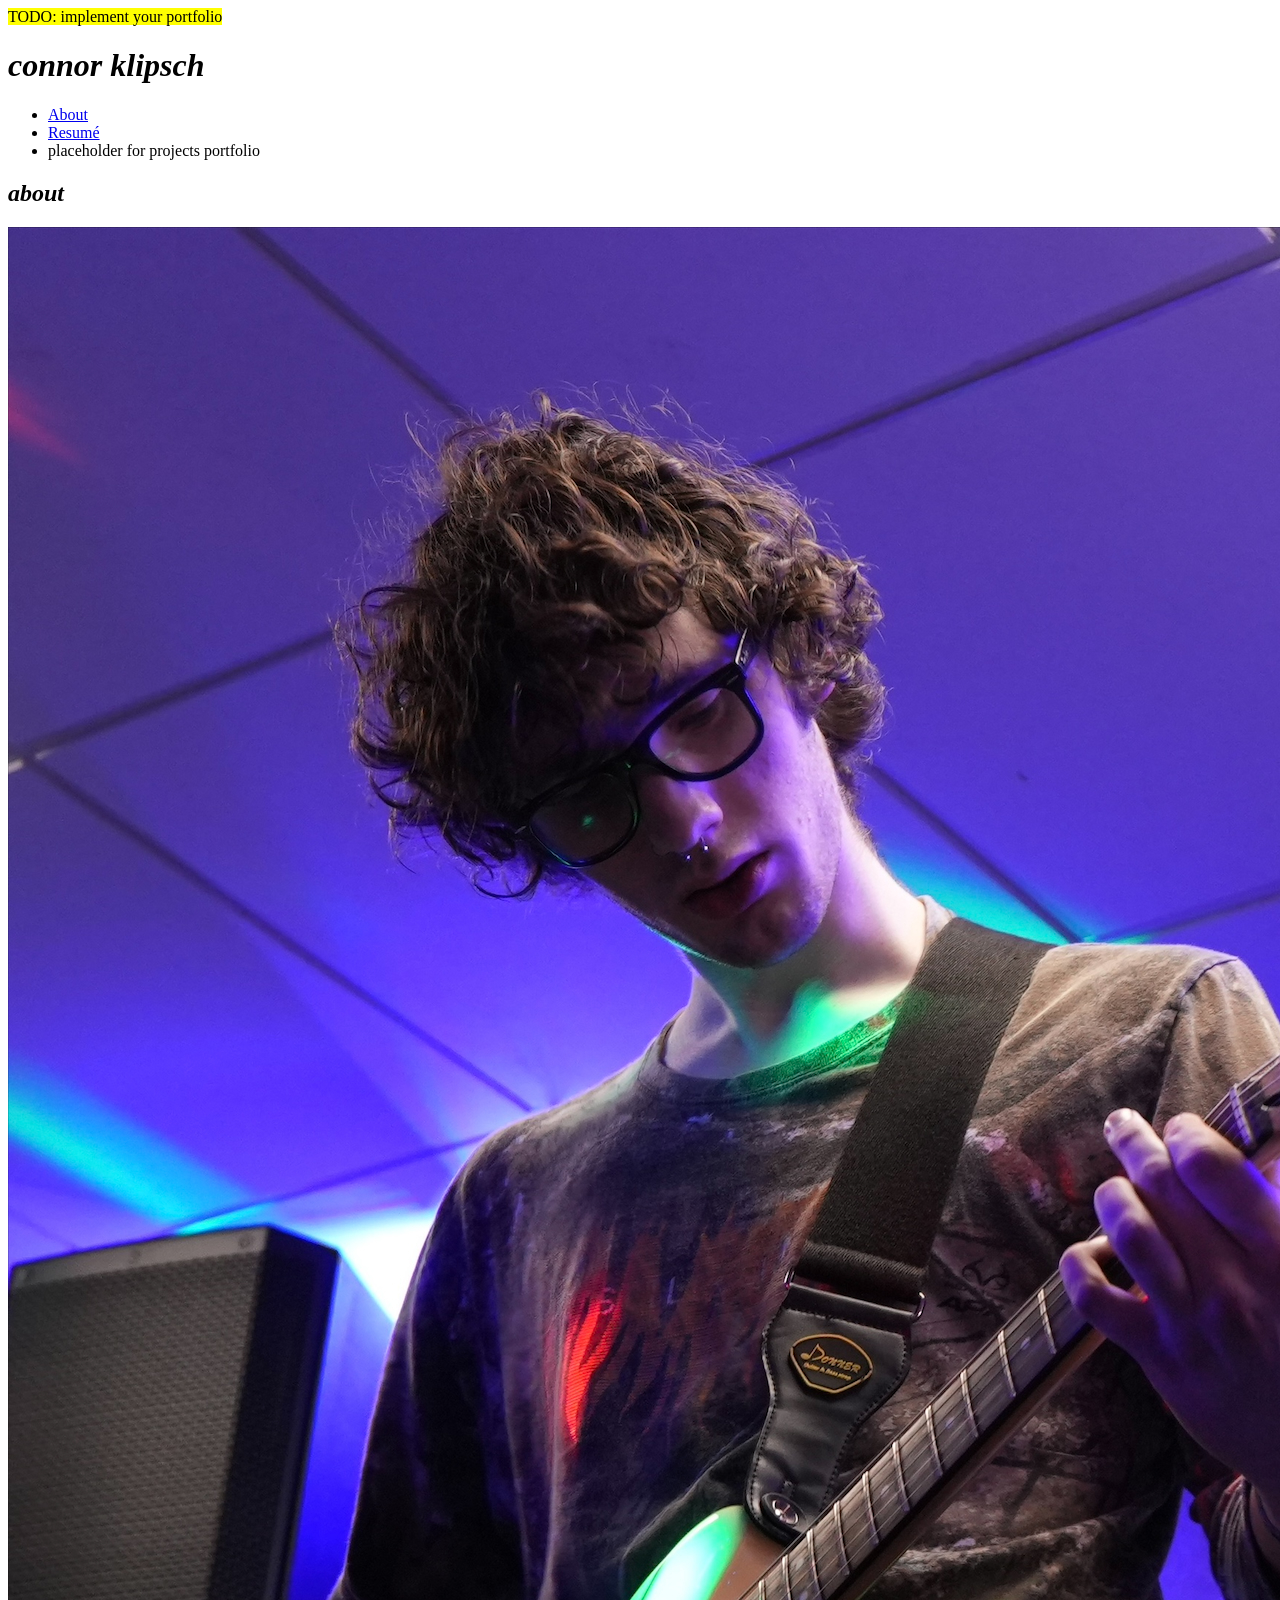
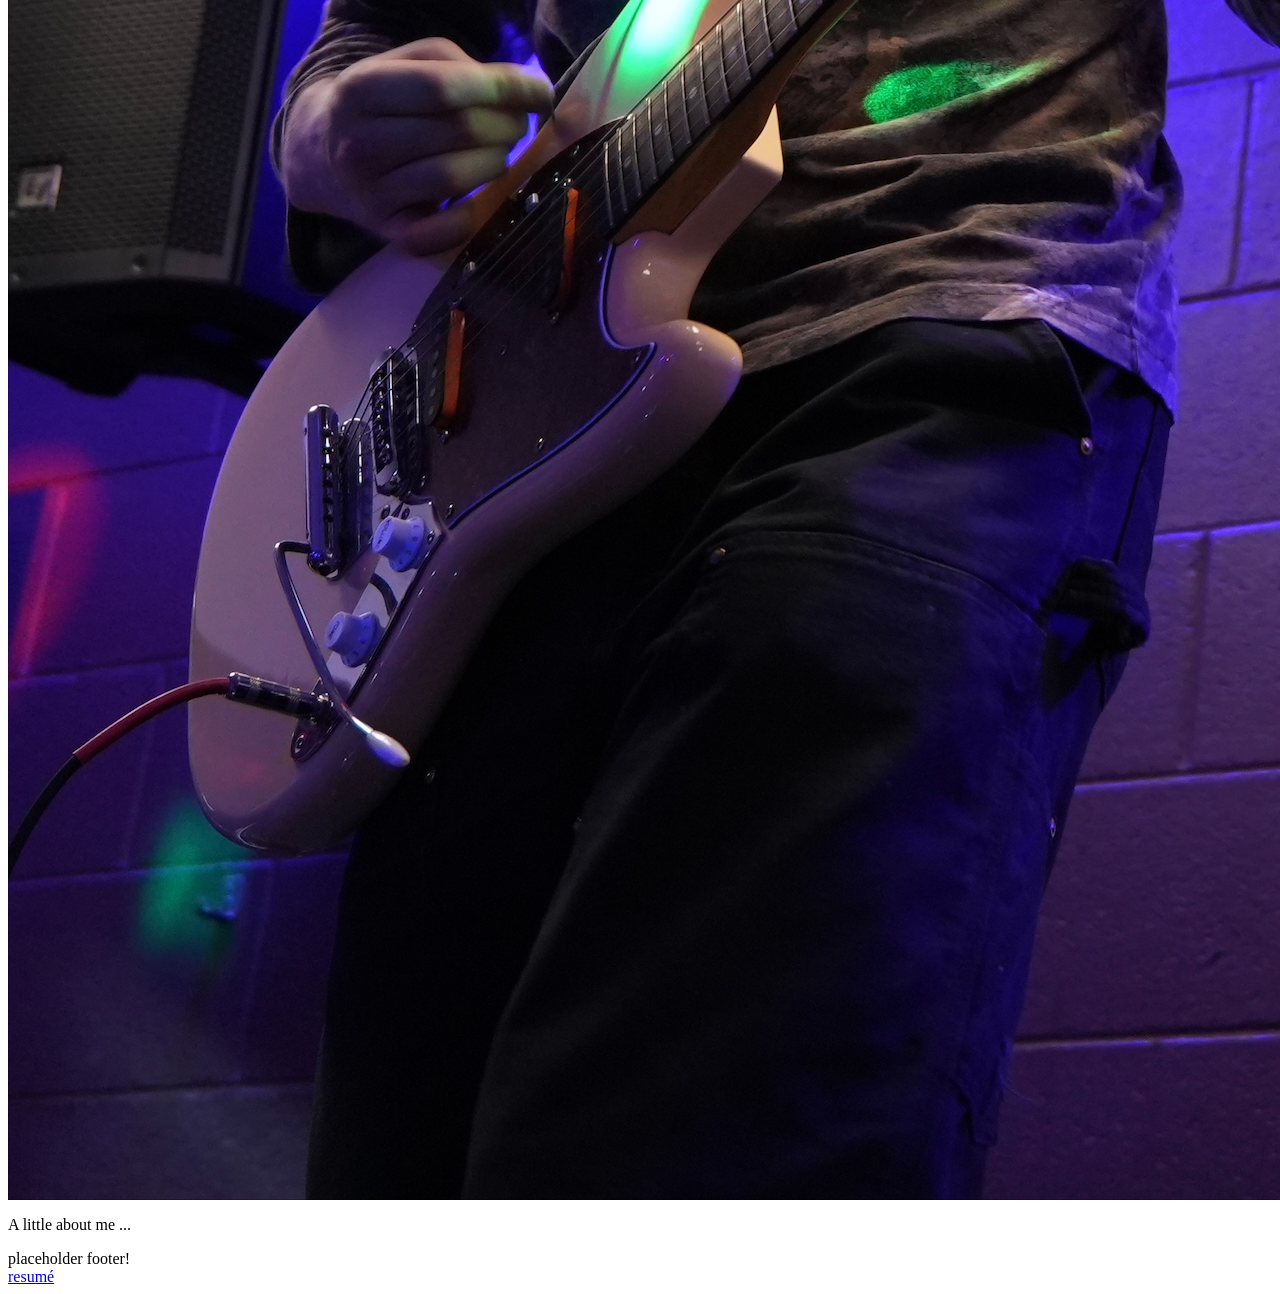
==== index.html @ 5d520b72 "Started outlining index.html" ====
<html lang = "en">
    <head>
        
        <title>TODO</title>
        <link rel="stylesheet" href="./resources/styles.css">

    </head>
    <body>
        <mark>TODO: implement your portfolio</mark>
        <div>
            <header><h1 class="italic bold">connor klipsch</h1></header>
            <nav>
                <ul>
                    <li>
                        <a href="./index.html">About</a>
                    </li>
                    <li>
                        <a href="./resume.html">Resumé</a>
                    </li>
                    <li>
                        placeholder for projects portfolio
                    </li>
                </ul>
            </nav>
            <main>
                <h2 class="italic">about</h2>
                <img src="./resources/connorGuitar.jpeg" alt="Picture of me playing guitar in lieu of something more professional.">
                <p>A little about me ... </p>
            </main>
            <footer>placeholder footer!</footer>
        </div>
        
        <a href="resume.html">resumé</a>
    </body>
</html>
---- resources/styles.css ----
.italic {
        font-style: italic;
    }
.bold {
        font-style: bold;
    }
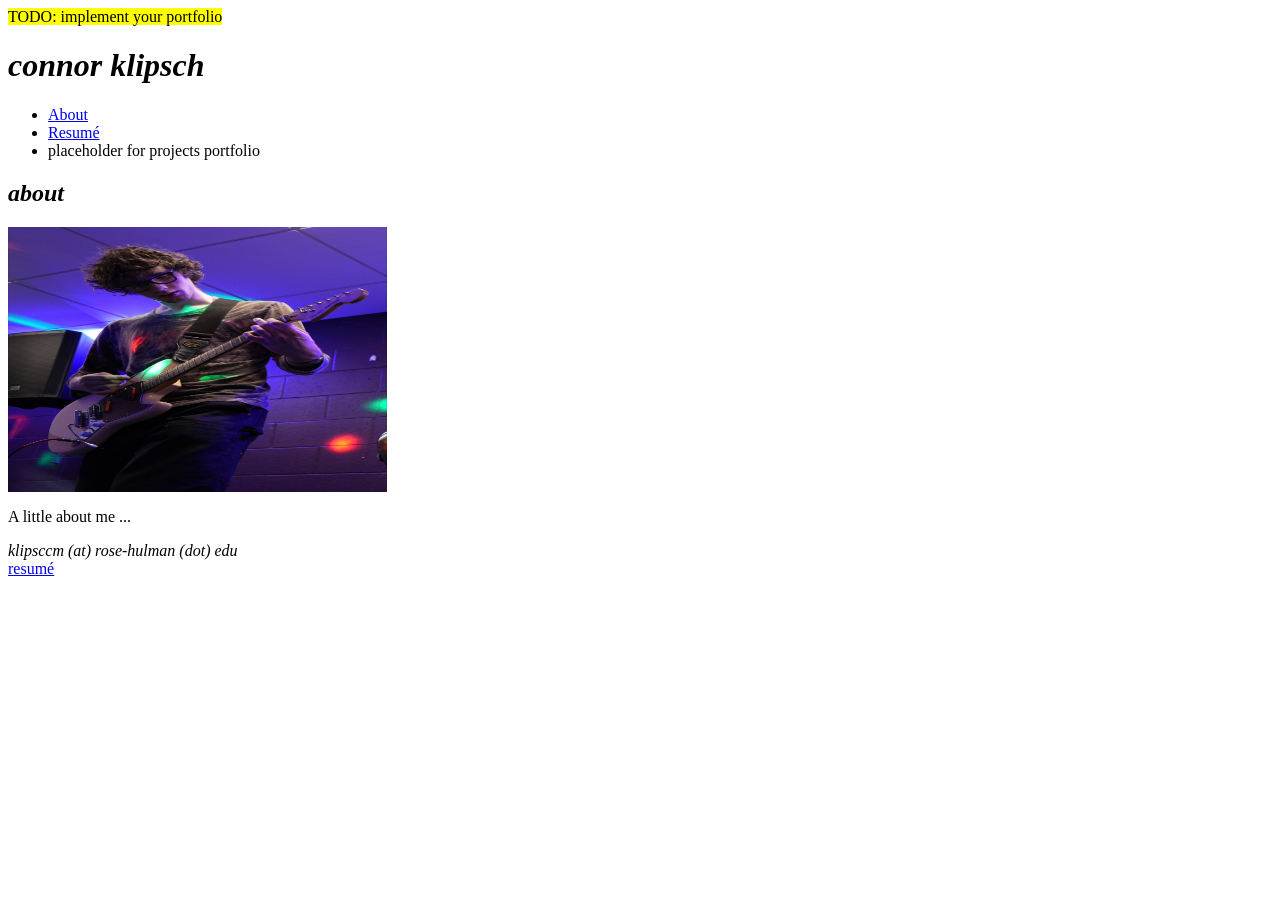
==== commit 05097c83: "resizing image" ====
--- a/index.html
+++ b/index.html
@@ -3,6 +3,12 @@
         
         <title>TODO</title>
         <link rel="stylesheet" href="./resources/styles.css">
+        <style> 
+            main img {
+                height: 30%;
+                width: 30%;
+            }
+        </style>
 
     </head>
     <body>
@@ -27,7 +33,7 @@
                 <img src="./resources/connorGuitar.jpeg" alt="Picture of me playing guitar in lieu of something more professional.">
                 <p>A little about me ... </p>
             </main>
-            <footer>placeholder footer!</footer>
+            <footer class="italic">klipsccm (at) rose-hulman (dot) edu</footer>
         </div>
         
         <a href="resume.html">resumé</a>
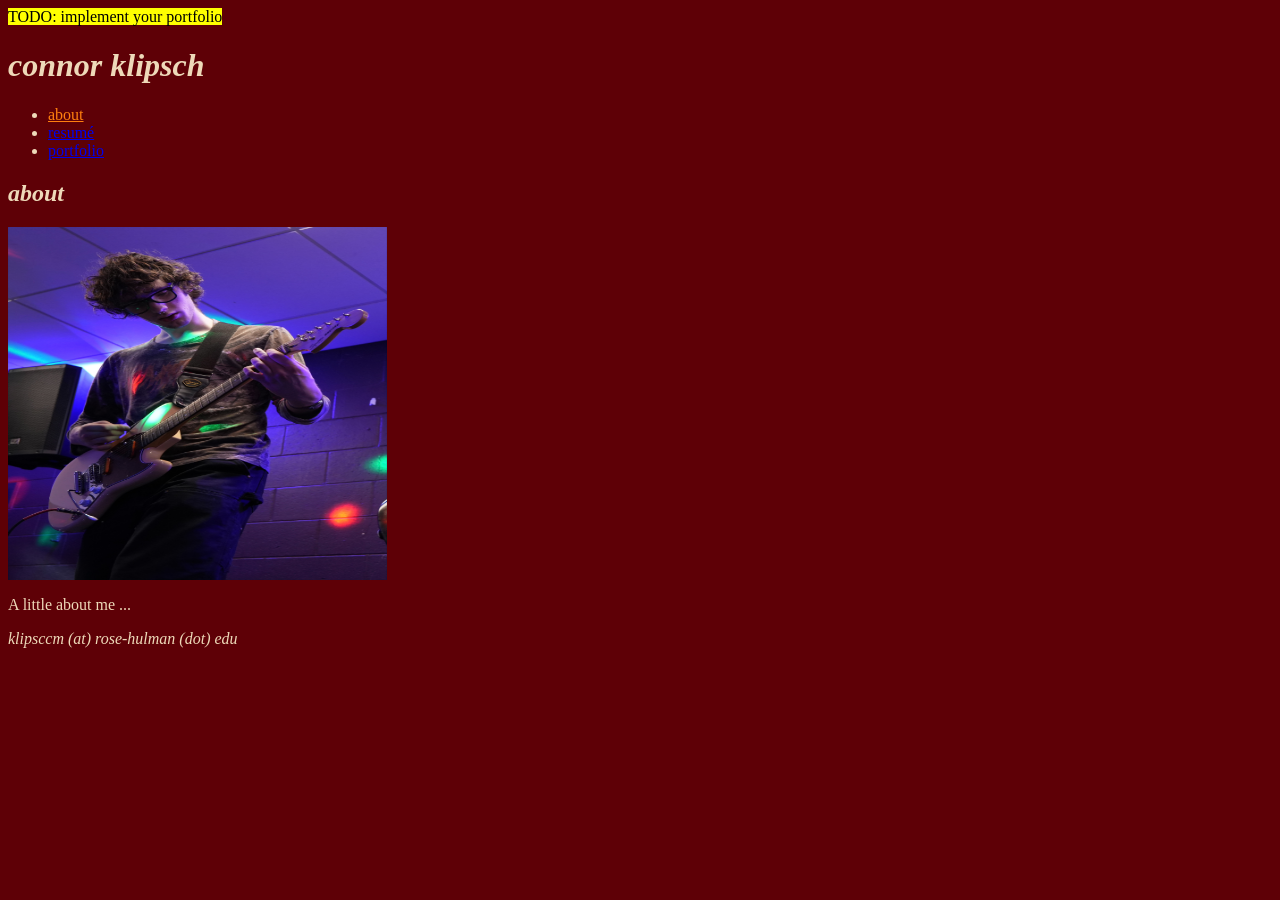
==== commit c8273c32: "Added navbar functionality" ====
--- a/index.html
+++ b/index.html
@@ -1,41 +1,36 @@
-<html lang = "en">
-    <head>
-        
-        <title>TODO</title>
-        <link rel="stylesheet" href="./resources/styles.css">
-        <style> 
-            main img {
-                height: 30%;
-                width: 30%;
-            }
-        </style>
+<html lang="en">
 
-    </head>
-    <body>
-        <mark>TODO: implement your portfolio</mark>
-        <div>
-            <header><h1 class="italic bold">connor klipsch</h1></header>
-            <nav>
-                <ul>
-                    <li>
-                        <a href="./index.html">About</a>
-                    </li>
-                    <li>
-                        <a href="./resume.html">Resumé</a>
-                    </li>
-                    <li>
-                        placeholder for projects portfolio
-                    </li>
-                </ul>
-            </nav>
+<head>
+
+    <title>Connor Klipsch</title>
+    <link rel="stylesheet" href="./resources/styles.css">
+    <style>
+        main img {
+            height: 40%;
+            width: 30%;
+        }
+    </style>
+
+</head>
+
+<body>
+    <mark>TODO: implement your portfolio</mark>
+    <div>
+        <header>
+            <h1 class="italic bold name">connor klipsch</h1>
+        </header>
+        <section>
+            <div id="navbar"></div>
+            <script src="./resources/navscript.js"></script>
             <main>
                 <h2 class="italic">about</h2>
-                <img src="./resources/connorGuitar.jpeg" alt="Picture of me playing guitar in lieu of something more professional.">
+                <img src="./resources/connorGuitar.jpeg"
+                    alt="Picture of me playing guitar in lieu of something more professional.">
                 <p>A little about me ... </p>
             </main>
-            <footer class="italic">klipsccm (at) rose-hulman (dot) edu</footer>
-        </div>
-        
-        <a href="resume.html">resumé</a>
-    </body>
+        </section>
+        <footer class="italic">klipsccm (at) rose-hulman (dot) edu</footer>
+    </div>
+</body>
+
 </html>
--- a/resources/styles.css
+++ b/resources/styles.css
@@ -1,7 +1,26 @@
+:root {
+    --background-color: #5E0006;
+    --text-color: #EED9B9;
+    --accent-color: #FF7F0F;
+}
 
 .italic {
-        font-style: italic;
-    }
+    font-style: italic;
+}
 .bold {
-        font-style: bold;
-    }+    font-style: bold;
+}
+.name {
+    display: flex;
+    justify-content: flex-start;
+    align-items: flex-start;
+}
+
+
+body {
+    background-color: var(--background-color);
+    color: var(--text-color);
+}
+body .currentPage {
+    color: var(--accent-color);
+}
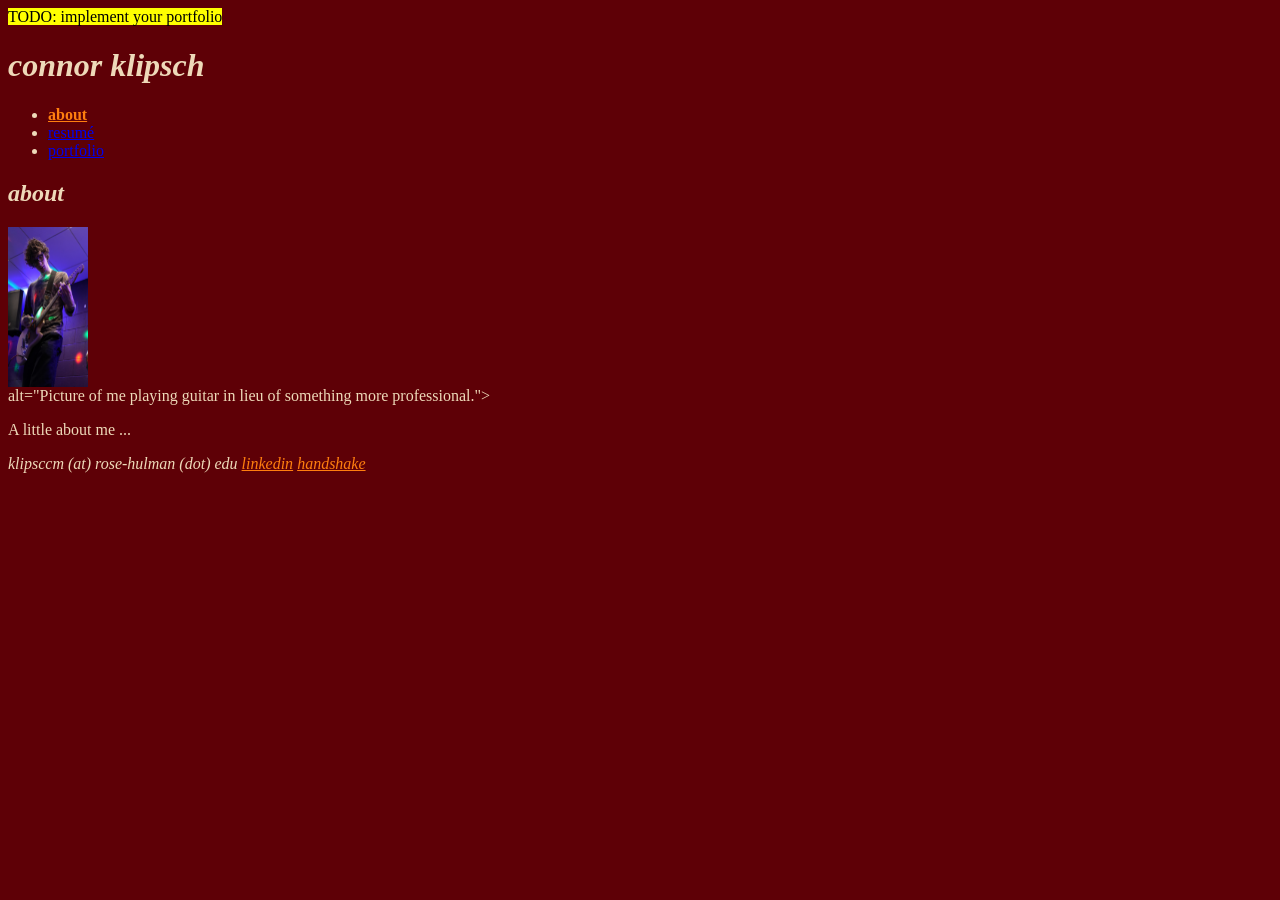
==== commit 41b6f2e9: "Website preview commit" ====
--- a/index.html
+++ b/index.html
@@ -6,8 +6,8 @@
     <link rel="stylesheet" href="./resources/styles.css">
     <style>
         main img {
-            height: 40%;
-            width: 30%;
+            height: 50em;
+            width: 30em;
         }
     </style>
 
@@ -24,12 +24,16 @@
             <script src="./resources/navscript.js"></script>
             <main>
                 <h2 class="italic">about</h2>
-                <img src="./resources/connorGuitar.jpeg"
+                <div style="width: 5em; height: 10em;"><img style="width: 5em; height: 10em;" src="./resources/connorGuitar.jpeg"></div>
                     alt="Picture of me playing guitar in lieu of something more professional.">
                 <p>A little about me ... </p>
             </main>
         </section>
-        <footer class="italic">klipsccm (at) rose-hulman (dot) edu</footer>
+        <footer class="italic">
+            klipsccm (at) rose-hulman (dot) edu
+            <a href="https://www.linkedin.com/in/connor-klipsch-b09668387/">linkedin</a>
+            <a href="https://app.joinhandshake.com/profiles/xd7k5v">handshake</a>
+        </footer>
     </div>
 </body>
 
--- a/resources/styles.css
+++ b/resources/styles.css
@@ -8,7 +8,7 @@
     font-style: italic;
 }
 .bold {
-    font-style: bold;
+    font-weight: bold;
 }
 .name {
     display: flex;
@@ -23,4 +23,18 @@
 }
 body .currentPage {
     color: var(--accent-color);
+    text-decoration: underline;
+    font-weight: bold;
+}
+
+footer a {
+    color: var(--accent-color);
+}
+
+nav ul li:hover {
+    color: #f7c305;
+}
+
+.hidden {
+    display: none;
 }
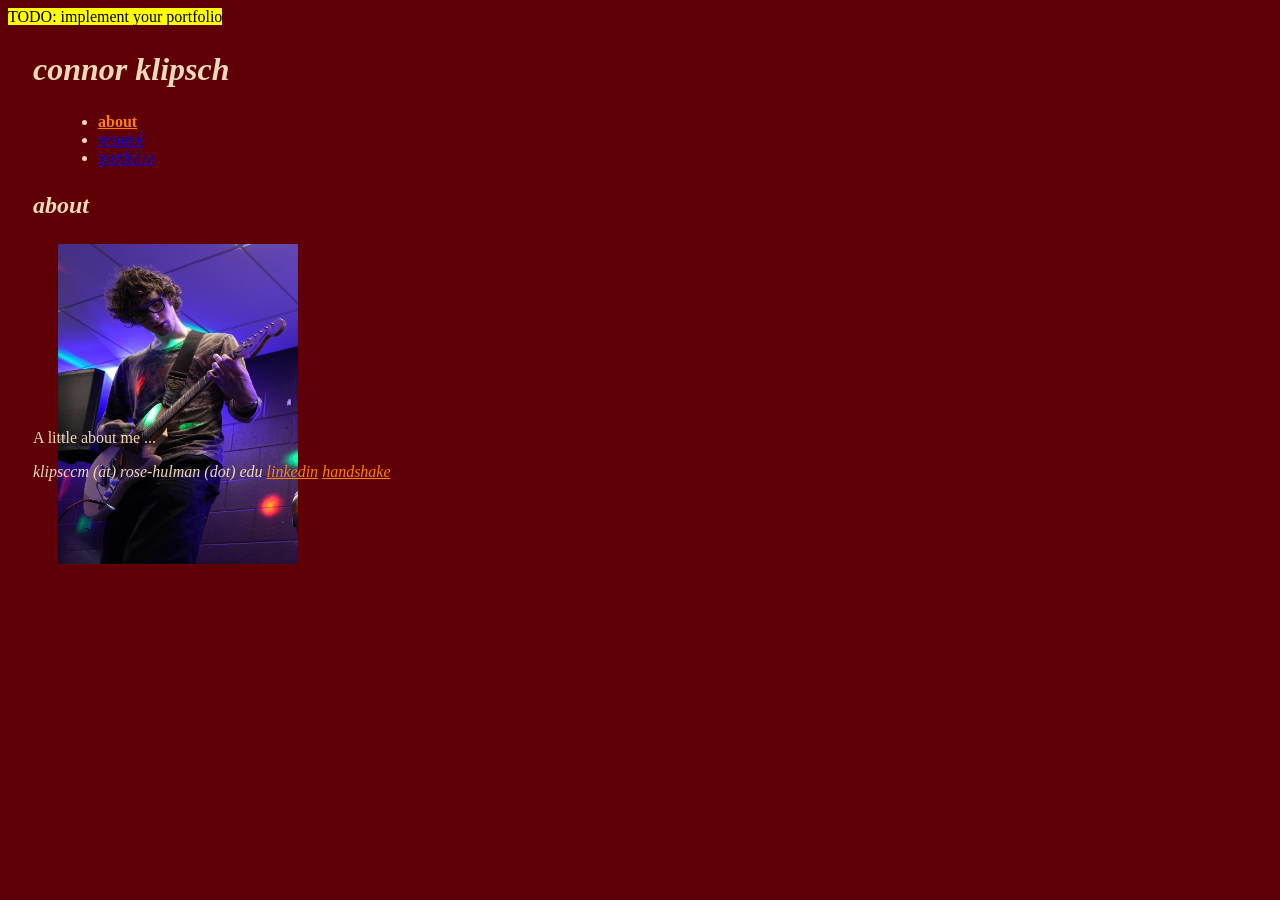
==== commit a460ceec: "Another test render" ====
--- a/index.html
+++ b/index.html
@@ -24,8 +24,7 @@
             <script src="./resources/navscript.js"></script>
             <main>
                 <h2 class="italic">about</h2>
-                <div style="width: 5em; height: 10em;"><img style="width: 5em; height: 10em;" src="./resources/connorGuitar.jpeg"></div>
-                    alt="Picture of me playing guitar in lieu of something more professional.">
+                <div style="width: 5em; height: 10em;"><img alt="Picture of me playing guitar in lieu of something more professional." style="width: 15em; height: 20em;" src="./resources/connorGuitar.jpeg"></div>
                 <p>A little about me ... </p>
             </main>
         </section>
--- a/resources/styles.css
+++ b/resources/styles.css
@@ -27,6 +27,10 @@
     font-weight: bold;
 }
 
+div {
+    margin: 25px;
+}
+
 footer a {
     color: var(--accent-color);
 }
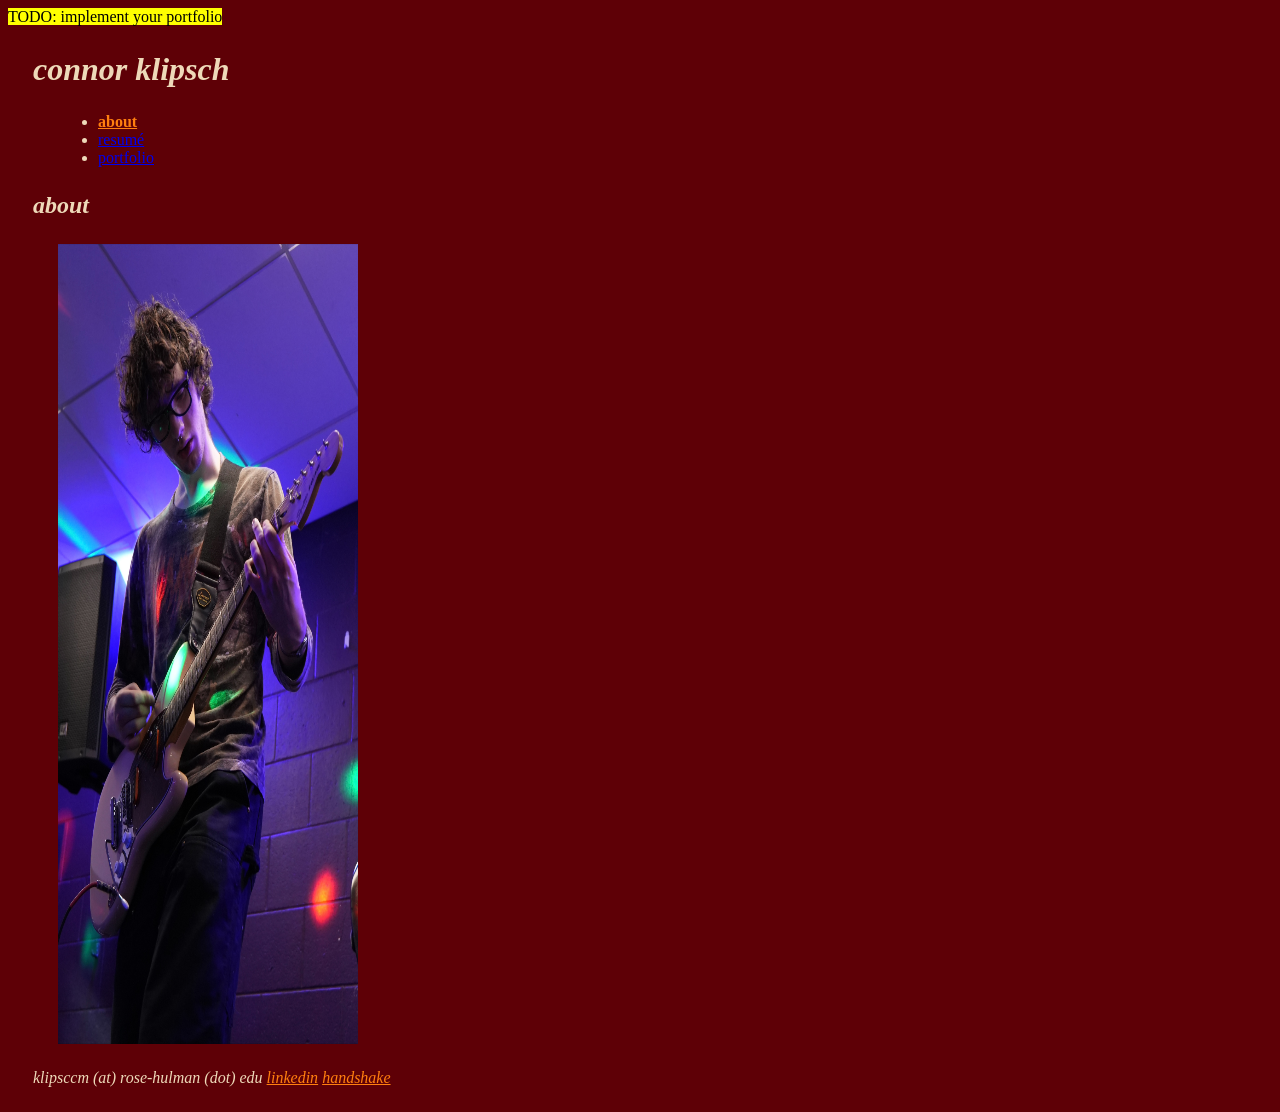
==== commit 0459985b: "more finally sorta changes and touches" ====
--- a/index.html
+++ b/index.html
@@ -24,8 +24,10 @@
             <script src="./resources/navscript.js"></script>
             <main>
                 <h2 class="italic">about</h2>
-                <div style="width: 5em; height: 10em;"><img alt="Picture of me playing guitar in lieu of something more professional." style="width: 15em; height: 20em;" src="./resources/connorGuitar.jpeg"></div>
-                <p>A little about me ... </p>
+                <div>
+                    <img alt="Picture of me playing guitar in lieu of something more professional."
+                        src="./resources/connorGuitar.jpeg">
+                </div>
             </main>
         </section>
         <footer class="italic">
--- a/resources/styles.css
+++ b/resources/styles.css
@@ -16,6 +16,12 @@
     align-items: flex-start;
 }
 
+main img {
+    width: 100%;
+    max-width: 300px;  /* caps the size */
+    height: auto;
+    display: block;
+}
 
 body {
     background-color: var(--background-color);
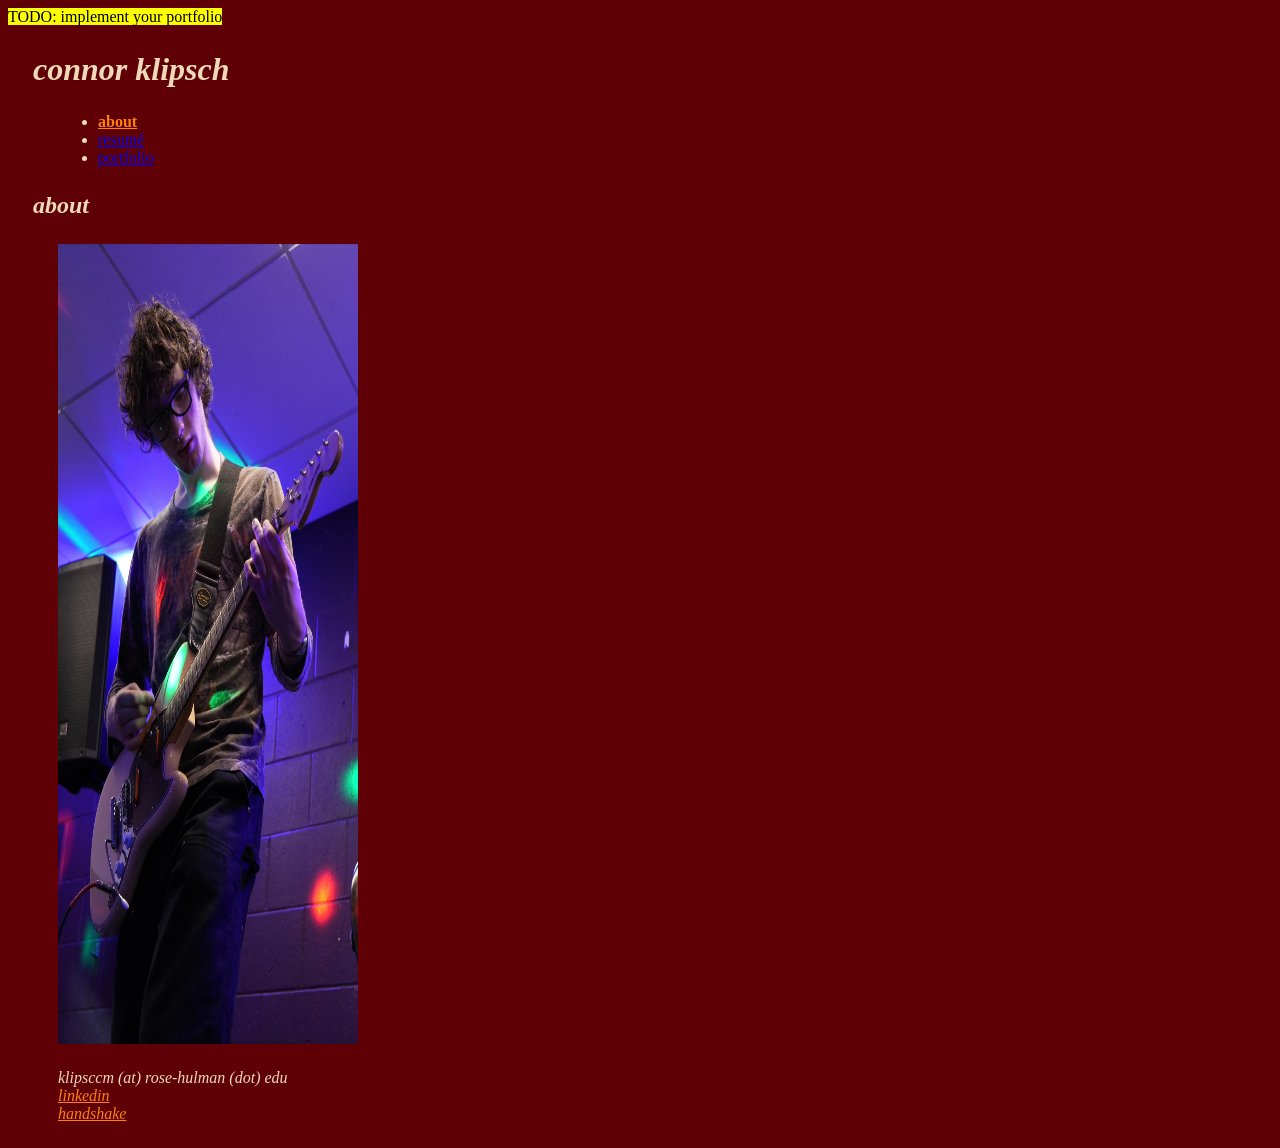
==== commit 4703e072: "Experimenting with not repeating footer html" ====
--- a/index.html
+++ b/index.html
@@ -30,11 +30,8 @@
                 </div>
             </main>
         </section>
-        <footer class="italic">
-            klipsccm (at) rose-hulman (dot) edu
-            <a href="https://www.linkedin.com/in/connor-klipsch-b09668387/">linkedin</a>
-            <a href="https://app.joinhandshake.com/profiles/xd7k5v">handshake</a>
-        </footer>
+        <div id="footer"></div>
+        <script src="./resources/feetscript.js"></script>
     </div>
 </body>
 
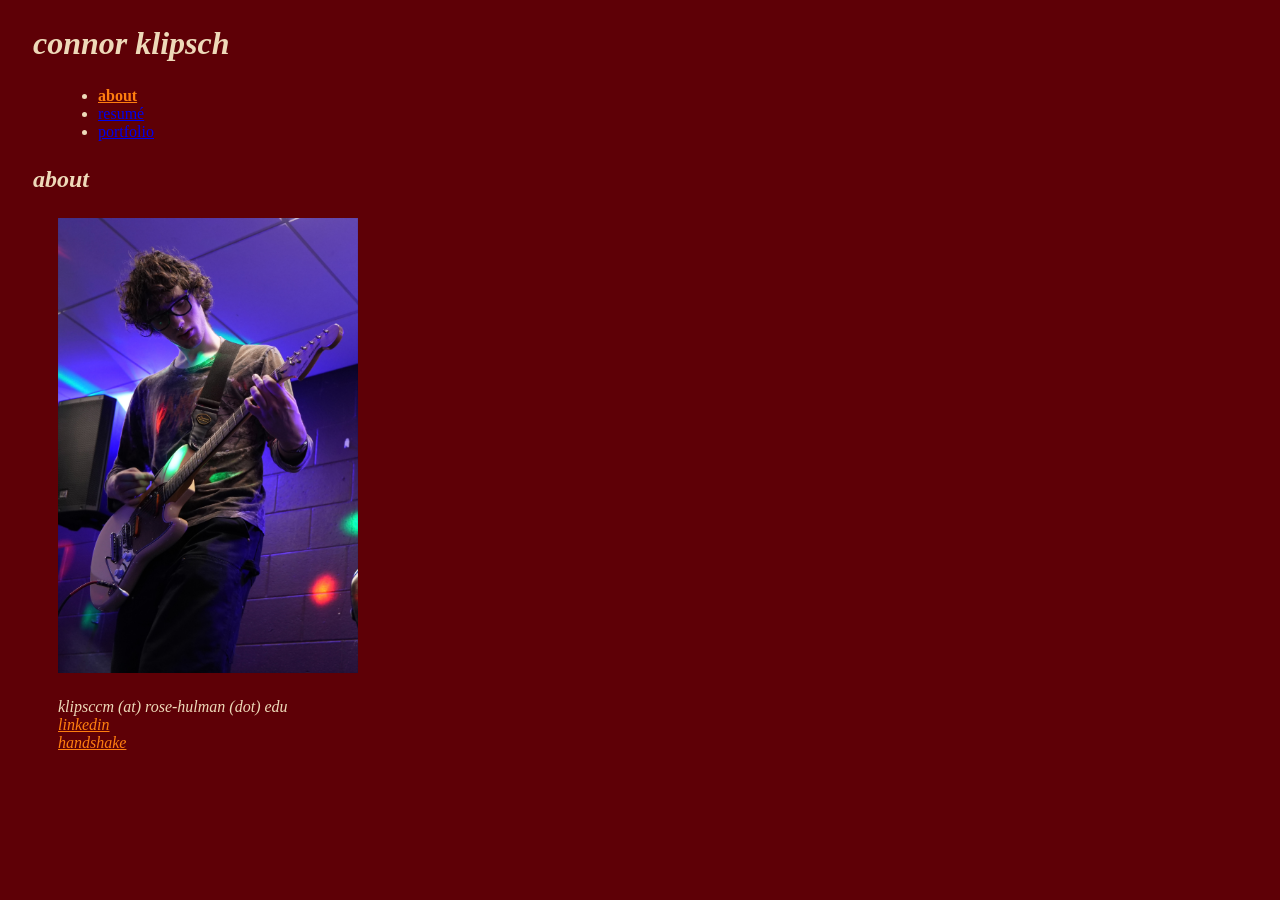
==== commit 284d0195: "more finallyally touches" ====
--- a/index.html
+++ b/index.html
@@ -4,17 +4,12 @@
 
     <title>Connor Klipsch</title>
     <link rel="stylesheet" href="./resources/styles.css">
-    <style>
-        main img {
-            height: 50em;
-            width: 30em;
-        }
-    </style>
+   
 
 </head>
 
 <body>
-    <mark>TODO: implement your portfolio</mark>
+    
     <div>
         <header>
             <h1 class="italic bold name">connor klipsch</h1>
